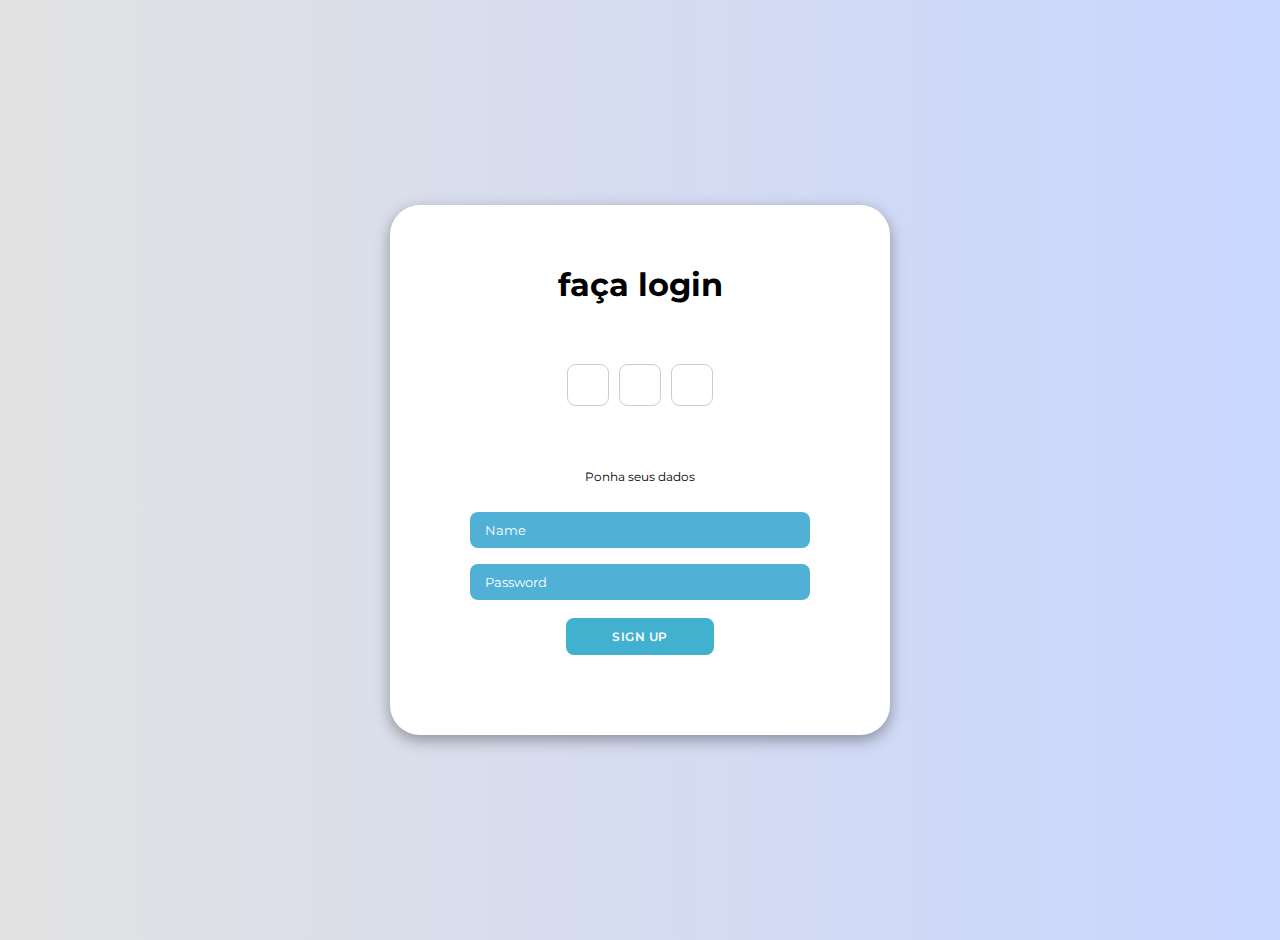
==== login.html @ c2b408e9 "login" ====
<!DOCTYPE html>
<html lang="en">
<head>
    <meta charset="UTF-8">
    <meta name="viewport" content="width=device-width, initial-scale=1.0">
    <title>Tela de Login</title>
    <link rel="stylesheet" href="login.css">
</head>
<body>
    <div class="container" id="container">
        <div class="form-container sign-up">
            <form>
                <h1>faça login</h1>
                <div class="social-icons">
                    <a href="#" class="icon"><i class="fa-brands fa-google-plus-g"></i></a>
                    <a href="#" class="icon"><i class="fa-brands fa-facebook-f"></i></a>
                    <a href="#" class="icon"><i class="fa-brands fa-linkedin-in"></i></a>
                </div>
                <span>Ponha seus dados</span>
                <input type="text" placeholder="Name">
                <input type="password" placeholder="Password">
                <button>Sign Up</button>
            </form>
        </div>
        <div class="form-container sign-in">

                </div>
            </div>

    </div>

    <script src="script.js"></script>
</body>
</html>
---- login.css ----
@import url('https://fonts.googleapis.com/css2?family=Montserrat:wght@300;400;500;600;700&display=swap');

*{
    margin: 0;
    padding: 20px;
    box-sizing: border-box;
    font-family: 'Montserrat', sans-serif;
}

body{
    background-color: #c9d6ff;
    background: linear-gradient(to right, #e2e2e2, #c9d6ff);
    display: flex;
    align-items: center;
    justify-content: center;
    flex-direction: column;
    height: 100vh;
}

.container{
  background-color:#fff;
  border-radius: 30px;
   box-shadow: 0 5px 15px rgba(0, 0, 0, 0.35);
  position: relative;
  overflow: hidden;
  width: 500px; 
  max-width: 80%; 
  min-height: 400px; 
}
  .container p{
      font-size: 14px;
      line-height: 20px;
      letter-spacing: 0.3px;
      margin: 20px 0;
  }

.container span{
    font-size: 12px;
}

.container a{
    color: #333;
    font-size: 13px;
    text-decoration: none;
    margin: 15px 0 10px;
}

.container button{
    background-color: #42b1d0;
    color: #fff;
    font-size: 12px;
    padding: 10px 45px;
    border: 1px solid transparent;
    border-radius: 8px;
    font-weight: 600;
    letter-spacing: 0.5px;
    text-transform: uppercase;
    margin-top: 10px;
    cursor: pointer;
}

.container button.hidden{
    background-color: transparent;
    border-color: #fff;
}

.container form{
    background-color: #fff;
    display: flex;
    align-items: center;
    justify-content: center;
    flex-direction: column;
    padding: 0 40px;
    height: 100%;
}
input::placeholder {
    color: #fff; 
}
.container input{
    background-color: rgb(81, 176, 213);
    border: none;
    margin: 8px 0;
    padding: 10px 15px;
    font-size: 13px;
    border-radius: 8px;
    width: 100%;
    outline: none;
}
.social-icons{
    margin: 20px 0;
}
.social-icons a{
    border: 1px solid #ccc;
    border-radius: 20%;
    display: inline-flex;
    justify-content: center;
    align-items: center;
    margin: 0 3px;
    width: 40px;
    height: 20px;
}
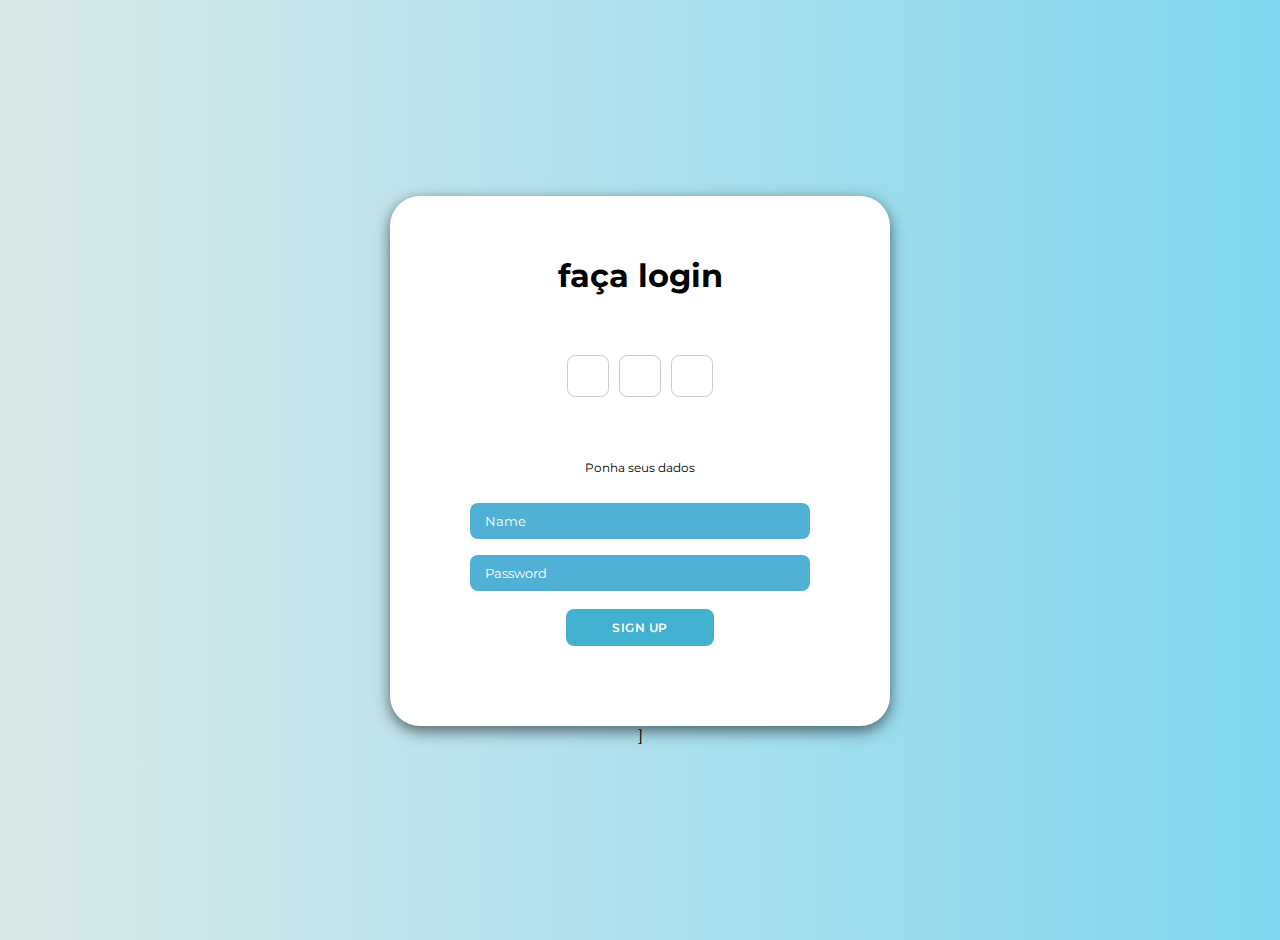
==== commit 2290d2f7: "conta google" ====
--- a/login.html
+++ b/login.html
@@ -3,6 +3,8 @@
 <head>
     <meta charset="UTF-8">
     <meta name="viewport" content="width=device-width, initial-scale=1.0">
+    <meta name="google-signin-client_id" content="SEU_CLIENT_ID.apps.googleusercontent.com">
+    <script src="https://apis.google.com/js/platform.js" async defer></script>
     <title>Tela de Login</title>
     <link rel="stylesheet" href="login.css">
 </head>
@@ -12,7 +14,7 @@
             <form>
                 <h1>faça login</h1>
                 <div class="social-icons">
-                    <a href="#" class="icon"><i class="fa-brands fa-google-plus-g"></i></a>
+                    <a href="#" class="icon" id="google-signin-button"><i class="fa-brands fa-google-plus-g"></i></a>
                     <a href="#" class="icon"><i class="fa-brands fa-facebook-f"></i></a>
                     <a href="#" class="icon"><i class="fa-brands fa-linkedin-in"></i></a>
                 </div>
@@ -29,6 +31,7 @@
 
     </div>
 
-    <script src="script.js"></script>
+    <script src="script.js"></script>]
+    <script src="google.js"></script>
 </body>
 </html>--- a/login.css
+++ b/login.css
@@ -9,7 +9,7 @@
 
 body{
     background-color: #c9d6ff;
-    background: linear-gradient(to right, #e2e2e2, #c9d6ff);
+    background: linear-gradient(to right, #dbe9e9, #80d7ef);
     display: flex;
     align-items: center;
     justify-content: center;
@@ -20,7 +20,7 @@
 .container{
   background-color:#fff;
   border-radius: 30px;
-   box-shadow: 0 5px 15px rgba(0, 0, 0, 0.35);
+  box-shadow: 0 5px 15px rgba(0, 0, 0, 0.57);
   position: relative;
   overflow: hidden;
   width: 500px; 
